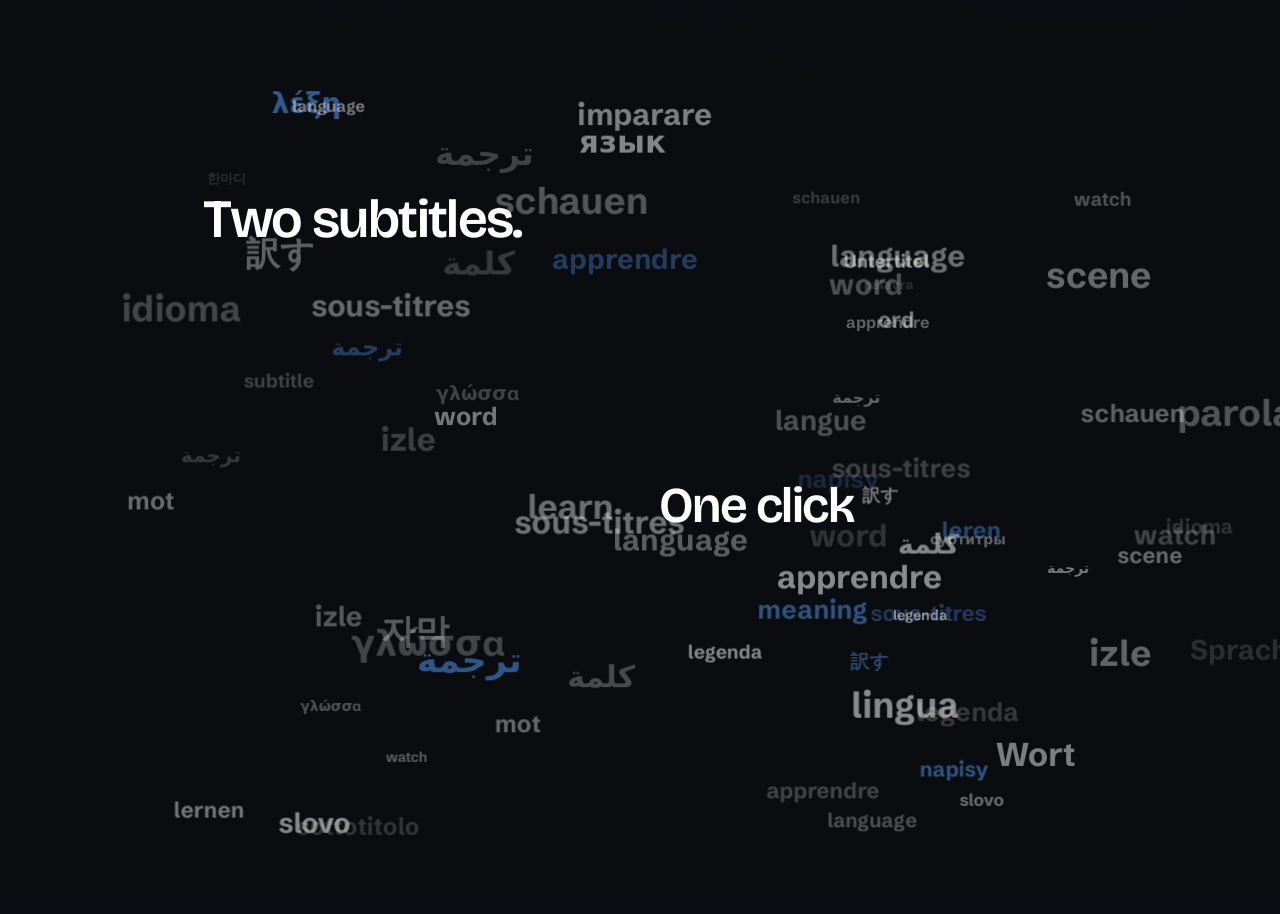
==== dual-subtitles/index.html @ 9a53d858 "Add files via upload" ====
<!doctype html>
<html lang="en">
<head>
<meta charset="utf-8">
<meta name="viewport" content="width=device-width, initial-scale=1">
<link rel="preconnect" href="https://fonts.gstatic.com" crossorigin>
<link href="https://fonts.googleapis.com/css2?family=Bricolage+Grotesque:opsz,wght@12..96,400..700&family=Schibsted+Grotesk:wght@400;500;600;700&display=swap" rel="stylesheet">
<link rel="stylesheet" href="promo.css">
<style>
  body{
    min-height:100vh;
    background:
      radial-gradient(1000px 620px at 84% -12%, rgba(74,134,212,.28), transparent 60%),
      radial-gradient(760px 520px at 4% 108%, rgba(74,134,212,.14), transparent 60%),
      radial-gradient(680px 460px at 50% 46%, rgba(107,163,234,.05), transparent 72%),
      linear-gradient(180deg,#0c0f1a 0%,var(--bg) 54%);
  }
  .hero{flex:1;width:100%;max-width:var(--maxw);margin:0 auto;display:grid;grid-template-columns:minmax(0,1.05fr) minmax(420px,.95fr);align-items:center;gap:clamp(40px,4vw,72px);padding:clamp(8px,2vh,30px) var(--gutter-x) clamp(16px,3vh,44px)}

  .eyebrow{display:inline-flex;align-items:center;gap:9px;margin-bottom:clamp(10px,1.6vh,18px);padding:7px 15px;border-radius:999px;
    background:rgba(255,255,255,.04);border:1px solid var(--line2);font-family:var(--font);
    font-size:clamp(11px,.78vw,13px);font-weight:600;letter-spacing:.18em;text-transform:uppercase;color:var(--accent3)}
  .eyebrow::before{content:"";width:6px;height:6px;border-radius:50%;background:var(--accent)}

  h1{position:relative;z-index:2;font-family:var(--font-display);font-size:clamp(34px,2.4vw + 1.5vh,70px);line-height:1.04;font-weight:600;letter-spacing:-.03em;text-wrap:balance;margin-bottom:clamp(12px,1.6vh,20px)}
  h1 .target-word{display:inline-block}
  h1 .g{position:relative;color:var(--accent);padding-right:.04em}
  h1 .g::after{content:"";position:absolute;left:.02em;right:.08em;bottom:.0em;height:.055em;border-radius:99px;
    background:linear-gradient(90deg,transparent,var(--accent),var(--accent2));transform:scaleX(0);transform-origin:left;
    transition:transform .8s var(--ease-out) .35s}
  body.revealed h1 .g::after{transform:scaleX(1)}

  .sub{font-size:clamp(16.5px,.45vw + .9vh,21px);line-height:1.55;color:var(--dim);max-width:54ch;margin-bottom:clamp(16px,2vh,26px);text-wrap:pretty}
  .feats{display:flex;flex-wrap:wrap;gap:9px;margin-bottom:clamp(16px,2vh,26px);max-width:560px}
  .feat{display:inline-flex;align-items:center;gap:10px;padding:11px 16px;border-radius:12px;background:rgba(255,255,255,.045);
    border:1px solid var(--line2);font-size:15.5px;font-weight:600;
    transition:transform .32s var(--ease-out),border-color .28s var(--ease-out),background .28s var(--ease-out)}
  .feat svg{width:18px;height:18px;color:var(--accent);transition:color .28s var(--ease-out)}
  .feat:hover{transform:translateY(-3px);border-color:var(--accent-line);background:rgba(74,134,212,.1)}
  .feat:hover svg{color:var(--accent2)}

  a.cta{display:inline-flex;align-items:center;gap:15px;background:var(--accent-strong);color:#fff;font-weight:600;font-size:17px;
    padding:12px 13px 12px 26px;border-radius:999px;border:0;text-decoration:none;
    box-shadow:0 10px 26px rgba(0,0,0,.5),inset 0 1px 0 rgba(255,255,255,.14);
    transition:transform .2s var(--ease-out),box-shadow .22s var(--ease-out),background .18s var(--ease-out),opacity .62s var(--ease-out)}
  a.cta .cta-ic{display:inline-flex;align-items:center;justify-content:center;width:36px;height:36px;border-radius:50%;
    background:rgba(255,255,255,.16);transition:transform .2s var(--ease-out),background .18s var(--ease-out)}
  a.cta .cta-ic svg{width:17px;height:17px}
  a.cta:hover{transform:translateY(-2px);background:var(--accent-press);
    box-shadow:0 15px 32px rgba(0,0,0,.5),0 0 0 1px rgba(214,230,255,.3)}
  a.cta:hover .cta-ic{background:rgba(255,255,255,.26);transform:translateX(3px)}
  a.cta:active{transform:translateY(0) scale(.98);transition-duration:.09s}
  a.cta:focus-visible{outline:2px solid #fff;outline-offset:3px}
  .note{margin-top:13px;color:var(--dim);font-size:14.5px;line-height:1.45}
  .note b{color:var(--fg);font-weight:600}
  .visual-wrap{position:relative;perspective:1100px}
  .stage-shell{position:relative;padding:7px;border-radius:27px;background:rgba(255,255,255,.035);
    border:1px solid rgba(255,255,255,.09);box-shadow:0 34px 90px rgba(0,0,0,.6),inset 0 1px 0 rgba(255,255,255,.08);
    transform-style:preserve-3d;transition:transform .4s var(--ease-out),box-shadow .55s var(--ease-out)}
  .stage-shell:hover{box-shadow:0 44px 110px rgba(0,0,0,.66),inset 0 1px 0 rgba(255,255,255,.1)}
  .stage{position:relative;width:100%;height:clamp(336px,42vh,470px);border-radius:20px;overflow:hidden;
    box-shadow:inset 0 0 0 1px rgba(255,255,255,.06);
    background:#070708 url("hisgirlfriday.jpg") 50% 30% / cover no-repeat}
  .stage::after{content:"";position:absolute;inset:0;border-radius:20px;box-shadow:inset 0 0 0 1px rgba(255,255,255,.05);pointer-events:none}
  .scrim{position:absolute;inset:0;background:linear-gradient(180deg, rgba(7,7,8,.04) 0%, rgba(7,7,8,.28) 45%, rgba(7,7,8,.92) 100%)}
  .film-badge{position:absolute;top:14px;left:14px;font-size:12.5px;color:rgba(242,243,247,.82);background:rgba(8,9,13,.74);
    border:1px solid var(--line);border-radius:999px;padding:5px 11px}
  .subs{position:absolute;left:5%;right:5%;bottom:7%;text-align:center;text-shadow:0 2px 6px rgba(0,0,0,.95)}
  .orig{font-size:25px;font-weight:600;line-height:1.3}
  .orig .w{background:rgba(34,86,143,.88);color:#eaf2ff;border:1px solid rgba(214,230,255,.34);border-radius:5px;padding:0 4px}
  .trans{margin-top:7px;font-size:18px;font-weight:600;color:var(--accent3)}
  .pop{position:absolute;left:50%;bottom:46%;width:200px;background:#0c0d10;border:1px solid var(--line2);
    border-radius:14px;padding:12px 13px;box-shadow:0 18px 50px rgba(0,0,0,.6)}
  .pop .pw{font-size:19px;font-weight:700}
  .pop .pt{font-size:16px;color:var(--accent3);margin-top:3px}
  .pop .pm{font-size:11px;color:var(--dim);margin-top:8px;display:inline-block;border:1px solid var(--line);border-radius:999px;padding:3px 8px}
  .pop .pa{display:flex;gap:7px;margin-top:11px}
  .pop .pb{flex:1;text-align:center;font-size:12px;font-weight:600;padding:7px;border-radius:9px;background:#1c1e26;border:1px solid var(--line2)}
  .pop .pb.save{background:var(--accent-strong);border-color:rgba(214,230,255,.22);color:#fff}
  .toggle-chip{position:absolute;top:14px;right:14px;display:flex;align-items:center;gap:9px;background:rgba(8,9,13,.74);
    border:1px solid var(--line2);border-radius:999px;padding:9px 14px;font-size:14px;font-weight:600}
  .sw{width:34px;height:19px;border-radius:999px;background:var(--accent);position:relative}
  .sw::after{content:"";position:absolute;top:2px;right:2px;width:15px;height:15px;border-radius:50%;background:#fff}

  .intro-layer{position:fixed;inset:0;z-index:40;pointer-events:none;overflow:hidden;background:rgba(11,12,15,.94)}
  .cloud-word,.focus-word{position:absolute;left:0;top:0;white-space:nowrap;will-change:transform,opacity}
  .cloud-word{font-weight:700;color:rgba(255,255,255,.82);opacity:0;filter:blur(.1px);transition:opacity .55s ease}
  .focus-word{z-index:45;font-family:var(--font-display);font-weight:600;letter-spacing:-.03em;color:#fff;opacity:0;line-height:1.04;transition:transform .95s cubic-bezier(.18,.72,.18,1),opacity .55s ease}
  .focus-word.accent{color:var(--accent)}
  body:not(.motion-done) h1{opacity:0}
  .reveal{opacity:0;transform:translateY(14px);transition:opacity .62s var(--ease-out),transform .62s var(--ease-out)}
  body.revealed .reveal{opacity:1;transform:none}
  body.revealed .site-header.reveal{transition-delay:.05s}
  body.revealed .intro-layer{opacity:0;visibility:hidden;transition:opacity .45s ease,visibility .45s}
  body.clearing .cloud-word{opacity:0!important}
  @media (max-width:900px){
    .hero{grid-template-columns:1fr;padding:24px 28px 38px;gap:28px}
    h1{font-size:44px}
    .stage{height:360px}
  }
  @media (max-width:650px){
    .intro-layer{display:none}
    .cloud-word,.focus-word{display:none}
    .reveal{opacity:1;transform:none;transition:none}
    body:not(.motion-done) h1{opacity:1}
    h1 .g::after{transform:scaleX(1)}
    .hero{padding:28px 28px 38px;gap:26px}
    h1{font-size:clamp(36px,10.5vw,44px)}
    .stage{height:340px}
    .pop{display:none}
    .orig{font-size:21px}
    .trans{font-size:16px}
  }
  @media (prefers-reduced-motion:reduce){
    .intro-layer{display:none}.reveal{opacity:1;transform:none;transition:none}body:not(.motion-done) h1{opacity:1}
    h1 .g::after{transition:none;transform:scaleX(1)}
    a.cta,a.cta .cta-ic,.feat,.feat svg,.stage-shell{transition:none}
  }
</style>
</head>
<body>
  <div class="intro-layer" aria-hidden="true"></div>

  <header class="site-header reveal">
    <img class="logo" src="icon.png" alt="Dual Subtitles">
    <span class="brand">Dual Subtitles</span>
    <nav class="nav">
      <a href="index.html" class="active">Overview</a>
      <a href="features.html">Features</a>
      <a href="deepl-setup.html">DeepL setup</a>
    </nav>
    <span class="pill"><svg viewBox="0 0 24 24" fill="none" stroke="currentColor" stroke-width="2.5" stroke-linecap="round" stroke-linejoin="round"><polyline points="20 6 9 17 4 12"/></svg>100% free</span>
  </header>

  <main class="hero">
    <section>
      <span class="eyebrow reveal">Chrome extension &middot; 100% free</span>
      <h1><span class="target-word" data-focus="0">Two subtitles.</span><br><span class="target-word" data-focus="1">One click</span> <span class="target-word g" data-focus="2">to learn.</span></h1>
      <p class="sub reveal" style="transition-delay:.12s">Watch films with the original line and a live translation underneath. Tap any word to translate it and save it to your vocabulary.</p>
      <div class="feats reveal" style="transition-delay:.2s">
        <span class="feat"><svg viewBox="0 0 24 24" fill="none" stroke="currentColor" stroke-width="2"><path d="M4 5h16M4 12h16M4 19h10"/></svg>Dual subtitles</span>
        <span class="feat"><svg viewBox="0 0 24 24" fill="none" stroke="currentColor" stroke-width="2"><path d="M5 8h14M9 4v4M7 16l3-8 3 8M19 12h-6M16 9l3 3-3 3"/></svg>Click-to-translate</span>
        <span class="feat"><svg viewBox="0 0 24 24" fill="none" stroke="currentColor" stroke-width="2" stroke-linecap="round" stroke-linejoin="round"><path d="M6.5 2H20v20H6.5A2.5 2.5 0 0 1 4 19.5v-15A2.5 2.5 0 0 1 6.5 2z"/></svg>Vocabulary book</span>
        <span class="feat"><svg viewBox="0 0 24 24" fill="none" stroke="currentColor" stroke-width="2"><circle cx="12" cy="12" r="9"/><path d="M8 12h8M12 8v8"/></svg>No account, no fees</span>
      </div>
      <!-- Install CTA. Replace href with the real Chrome Web Store listing URL once published
           (or point it at a direct .zip download if distributing the build directly). -->
      <a class="cta reveal" href="https://chromewebstore.google.com/" target="_blank" rel="noopener" style="transition-delay:.28s">Add to Chrome &mdash; free<span class="cta-ic"><svg viewBox="0 0 24 24" fill="none" stroke="#fff" stroke-width="2" stroke-linecap="round" stroke-linejoin="round"><path d="M12 5v14M5 12h14"/></svg></span></a>
      <div class="note reveal" style="transition-delay:.34s">Works on <b>Amazon Prime Video</b> and <b>Kino.pub</b> &mdash; more streaming sites supported on request.</div>
    </section>

    <section class="visual-wrap reveal" style="transition-delay:.18s">
      <div class="stage-shell">
      <div class="stage" role="img" aria-label="Dual Subtitles over a scene from His Girl Friday (1940): the line “Walter, you're wonderful, in a loathsome sort of way.” shown with its German translation underneath, and a popup translating the word “loathsome” to “abscheulich”.">
        <div class="scrim"></div>
        <div class="film-badge">His Girl Friday (1940) &middot; public domain</div>
        <div class="toggle-chip">Show translation <span class="sw"></span></div>
        <div class="pop">
          <div class="pw">loathsome</div>
          <div class="pt">abscheulich</div>
          <span class="pm">en &rarr; de &middot; DeepL</span>
        </div>
        <div class="subs">
          <div class="orig">Walter, you're wonderful, in a <span class="w">loathsome</span> sort of way.</div>
          <div class="trans">Walter, du bist wunderbar &mdash; auf eine abscheuliche Art.</div>
        </div>
      </div>
      </div>
    </section>
  </main>

  <footer class="site-footer reveal" style="transition-delay:.4s">
    <span class="fbrand"><img src="icon.png" alt="">Dual Subtitles</span>
    <span>Free &middot; no account &middot; works on Prime Video &amp; Kino.pub</span>
    <nav class="flinks">
      <a href="index.html">Overview</a>
      <a href="features.html">Features</a>
      <a href="deepl-setup.html">DeepL setup</a>
      <a href="privacy.html">Privacy</a>
      <a href="license.html">License</a>
      <a href="https://www.deepl.com/pro-api">DeepL API</a>
      <a href="../index.html">Made by Yuri Markov</a>
    </nav>
  </footer>

  <script>
    (function(){
      var body=document.body;
      var layer=document.querySelector('.intro-layer');
      var timers=[];
      function clearAll(){timers.forEach(function(t){clearTimeout(t);});timers=[];}
      function unbind(){['pointerdown','keydown','wheel','touchstart'].forEach(function(ev){window.removeEventListener(ev,skip,true);});}
      function done(){
        clearAll();
        body.classList.remove('clearing');
        body.classList.add('motion-done','revealed');
        if(layer){layer.style.opacity='0';layer.style.visibility='hidden';setTimeout(function(){layer.style.display='none';},450);}
        try{sessionStorage.setItem('kpds_seen','1');}catch(e){}
        unbind();
      }
      function skip(){done();}

      var reduce=window.matchMedia&&window.matchMedia('(prefers-reduced-motion: reduce)').matches;
      var seen=false;try{seen=sessionStorage.getItem('kpds_seen')==='1';}catch(e){}
      if(reduce||seen){done();return;}

      // let any interaction fast-forward the intro
      ['pointerdown','keydown','wheel','touchstart'].forEach(function(ev){
        window.addEventListener(ev,skip,{capture:true,passive:true});
      });

      function buildIntro(){
      var words=[
        'word','Wort','mot','palabra','parola','slovo','palavra','woord','ord',
        'subtitle','Untertitel','sous-titres','subtitulo','sottotitolo','napisy','legenda',
        'learn','lernen','apprendre','aprender','imparare','leren','izle','watch','schauen',
        'language','Sprache','langue','idioma','lingua','dil','meaning','story','voice','scene',
        '\u0441\u043b\u043e\u0432\u043e','\u0441\u0443\u0431\u0442\u0438\u0442\u0440\u044b','\u0443\u0447\u0438\u0442\u044c','\u044f\u0437\u044b\u043a',
        '\u8a00\u8449','\u5b57\u5e55','\u8a33\u3059','\ud55c\ub9c8\ub514','\uc790\ub9c9',
        '\u0643\u0644\u0645\u0629','\u062a\u0631\u062c\u0645\u0629','\u03bb\u03ad\u03be\u03b7','\u03b3\u03bb\u03ce\u03c3\u03c3\u03b1'
      ];
      var cloudCount=112;
      for(var i=0;i<cloudCount;i++){
        timers.push(setTimeout(function(){
          var el=document.createElement('span');
          el.className='cloud-word';
          el.textContent=words[Math.floor(Math.random()*words.length)];
          el.style.fontSize=(13+Math.random()*24).toFixed(0)+'px';
          el.style.transform='translate3d('+(4+Math.random()*92)+'vw,'+(7+Math.random()*84)+'vh,0)';
          if(Math.random()<.18) el.style.color='var(--accent)';
          layer.appendChild(el);
          requestAnimationFrame(function(){el.style.opacity=(.16+Math.random()*.5).toFixed(2);});
        },i*16));
      }

      var focusLabels=['Two subtitles.','One click','to learn.'];
      var focusEls=focusLabels.map(function(label,idx){
        var el=document.createElement('span');
        el.className='focus-word'+(idx===2?' accent':'');
        el.textContent=label;
        el.style.fontSize=(idx===0?'54px':'50px');
        layer.appendChild(el);
        var x=[18,52,36][idx]+(Math.random()*6-3);
        var y=[22,53,69][idx]+(Math.random()*6-3);
        el.style.transform='translate3d('+x+'vw,'+y+'vh,0)';
        return el;
      });

      timers.push(setTimeout(function(){
        focusEls.forEach(function(el,idx){
          timers.push(setTimeout(function(){el.style.opacity='1';},idx*380));
        });
      },620));

      timers.push(setTimeout(function(){
        body.classList.add('clearing');
        document.querySelectorAll('.target-word').forEach(function(target){
          var idx=Number(target.getAttribute('data-focus'));
          var rect=target.getBoundingClientRect();
          focusEls[idx].style.fontSize=window.getComputedStyle(target).fontSize;
          focusEls[idx].style.transform='translate3d('+rect.left+'px,'+rect.top+'px,0)';
        });
      },2250));

      timers.push(setTimeout(done,3350));
      }

      // Start only once the display font is ready, so the headline never
      // animates in a fallback face and then visibly swaps. Fallback timer
      // guarantees the intro still runs if font loading stalls.
      if(document.fonts&&document.fonts.ready){
        var started=false,go=function(){if(started)return;started=true;buildIntro();};
        document.fonts.ready.then(go);
        timers.push(setTimeout(go,900));
      }else{
        buildIntro();
      }
    })();
  </script>

  <script>
    // Subtle mouse-tilt on the film frame (desktop, fine pointer, motion-ok).
    (function(){
      var fine=window.matchMedia&&window.matchMedia('(hover: hover) and (pointer: fine)').matches;
      var reduce=window.matchMedia&&window.matchMedia('(prefers-reduced-motion: reduce)').matches;
      if(!fine||reduce)return;
      var wrap=document.querySelector('.visual-wrap'),shell=document.querySelector('.stage-shell');
      if(!wrap||!shell)return;
      var raf=0,tx=0,ty=0;
      function apply(){raf=0;shell.style.transform='translateY(-3px) rotateX('+ty+'deg) rotateY('+tx+'deg)';}
      wrap.addEventListener('pointermove',function(e){
        var r=wrap.getBoundingClientRect();
        var px=(e.clientX-r.left)/r.width-0.5, py=(e.clientY-r.top)/r.height-0.5;
        tx=px*7; ty=-py*7;
        if(!raf)raf=requestAnimationFrame(apply);
      });
      wrap.addEventListener('pointerleave',function(){tx=0;ty=0;shell.style.transform='';});
    })();
  </script>
</body>
</html>
---- dual-subtitles/promo.css ----
:root{
  --bg:#0b0c12; --surface:#15161d; --surface2:#1d2030;
  --line:rgba(255,255,255,.085); --line2:rgba(226,232,255,.18);
  --fg:#f2f3f7; --dim:rgba(242,243,247,.64);
  --accent:#4a86d4; --accent2:#6ba3ea; --accent-strong:#22568f; --accent-press:#2b6bb0; --accent3:#d6e6ff; --ok:#9fc3ff;
  --accent-soft:rgba(74,134,212,.16); --accent-line:rgba(214,230,255,.28);
  --accent-glow:rgba(74,134,212,.28);
  --font:"Schibsted Grotesk",system-ui,-apple-system,"Segoe UI",sans-serif;
  --font-display:"Bricolage Grotesque",system-ui,-apple-system,"Segoe UI",sans-serif;
  /* strong ease-out (Emil) — built-in `ease` is too weak for UI feedback */
  --ease-out:cubic-bezier(.23,1,.32,1);
  /* fluid page gutter: min 28px, grows with viewport, and on wide screens
     grows further to center content within --maxw so it never sprawls */
  --maxw:1500px;
  --gutter-x:max(clamp(28px,5vw,80px), calc((100% - var(--maxw)) / 2));
}
*{margin:0;padding:0;box-sizing:border-box}
html{background:var(--bg)}
body{font-family:var(--font);color:var(--fg);min-height:100vh;display:flex;flex-direction:column;position:relative}

/* ---- ambient drifting glow (subtle background life) ---- */
body::before{content:"";position:fixed;left:0;right:0;top:-24vh;height:80vh;z-index:0;pointer-events:none;
  background:radial-gradient(560px 380px at 28% 30%, rgba(74,134,212,.10), transparent 70%);
  animation:kpds-drift 30s ease-in-out infinite alternate;will-change:transform}
@keyframes kpds-drift{from{transform:translate3d(-5%,-3%,0)}to{transform:translate3d(7%,5%,0)}}
body>*{position:relative;z-index:1}

/* ---- scroll reveal (IntersectionObserver adds .in) ---- */
.sr{opacity:0;transform:translateY(24px);filter:blur(6px);
  transition:opacity .7s var(--ease-out),transform .7s var(--ease-out),filter .7s var(--ease-out)}
.sr.in{opacity:1;transform:none;filter:none}

@media (prefers-reduced-motion:reduce){
  body::before{animation:none}
  .sr{opacity:1;transform:none;filter:none;transition:none}
}

/* ---- shared header (identical on every page) ---- */
.site-header{display:flex;align-items:center;gap:14px;padding:17px var(--gutter-x);border-bottom:1px solid var(--line);background:rgba(11,12,18,.55);backdrop-filter:blur(14px)}
.site-header .logo{width:44px;height:44px;border-radius:13px;display:block}
.site-header .brand{font-weight:700;font-size:21px;letter-spacing:.1px}
.nav{margin-left:auto;display:flex;gap:28px}
.nav a{color:var(--dim);font-size:15.5px;font-weight:600;text-decoration:none}
.nav a:hover,.nav a.active{color:var(--fg)}
.nav a:focus-visible,.site-footer a:focus-visible{outline:2px solid var(--accent);outline-offset:3px;border-radius:4px;color:var(--fg)}

/* ---- shared status pill (identical everywhere) ---- */
.pill{margin-left:20px;display:inline-flex;align-items:center;gap:8px;padding:8px 16px;border-radius:999px;
  background:var(--accent-soft);border:1px solid var(--accent-line);color:#eef1ff;
  font-size:14px;font-weight:700;white-space:nowrap}
.pill svg{width:16px;height:16px}

/* ---- shared footer ---- */
.site-footer{margin-top:auto;display:flex;align-items:center;gap:22px;padding:17px var(--gutter-x);
  border-top:1px solid var(--line);color:var(--dim);font-size:14.5px;flex-wrap:wrap}
.site-footer .fbrand{display:flex;align-items:center;gap:9px;color:var(--fg);font-weight:600}
.site-footer .fbrand img{width:24px;height:24px;border-radius:7px}
.site-footer .flinks{display:flex;gap:20px;margin-left:auto;flex-wrap:wrap}
.site-footer a{text-decoration:none;color:var(--dim)}
.site-footer a:hover{color:var(--fg)}

@media (max-width:900px){
  body{min-height:100vh}
  .site-header{padding:20px 28px;flex-wrap:wrap}
  .nav{order:3;width:100%;margin-left:0;gap:20px;overflow-x:auto;padding-top:8px}
  .pill{margin-left:auto}
  .site-footer{padding:22px 28px;gap:14px}
  .site-footer .flinks{width:100%;margin-left:0;gap:14px}
}
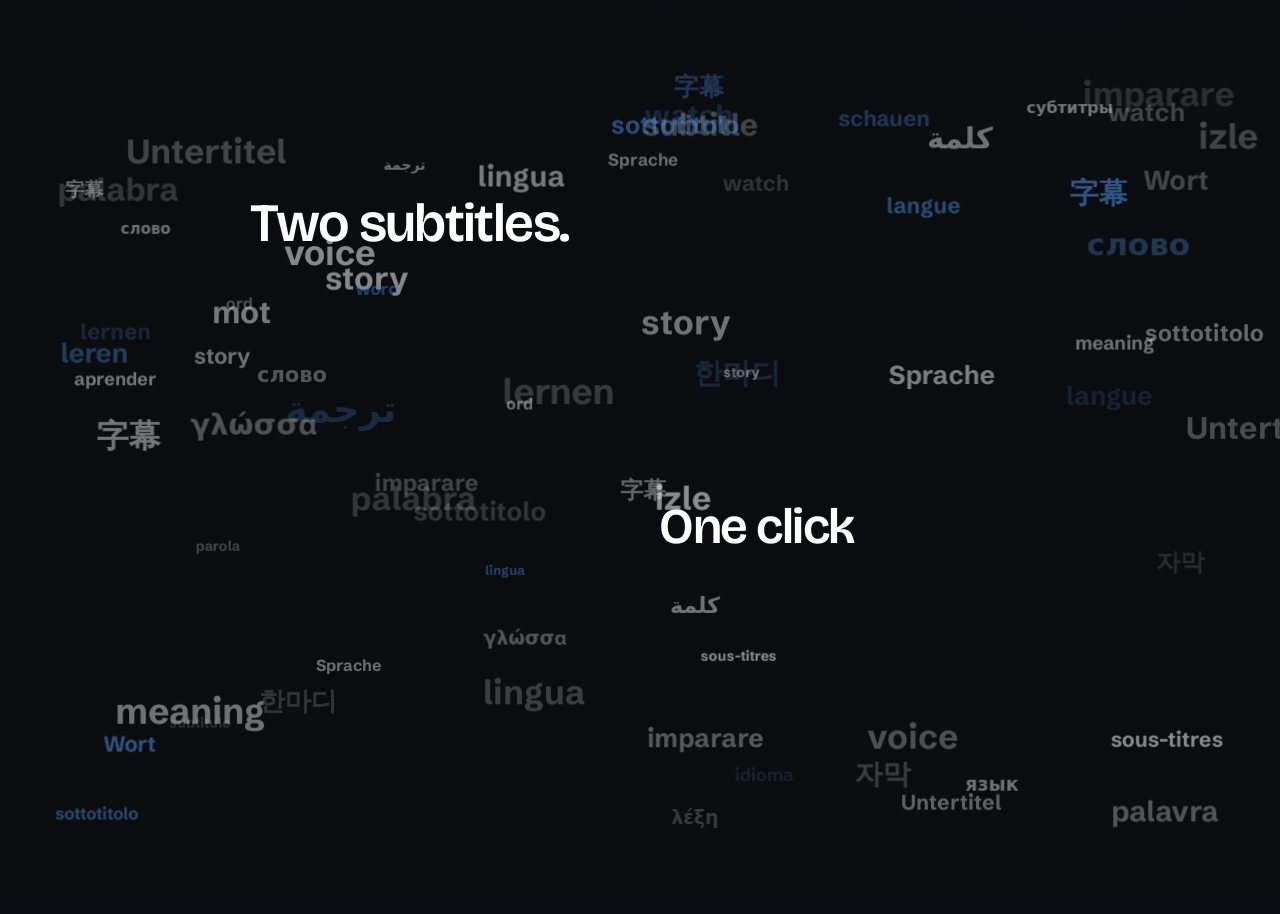
==== commit 45cccde5: "Add files via upload" ====
--- a/dual-subtitles/index.html
+++ b/dual-subtitles/index.html
@@ -15,7 +15,7 @@
       radial-gradient(680px 460px at 50% 46%, rgba(107,163,234,.05), transparent 72%),
       linear-gradient(180deg,#0c0f1a 0%,var(--bg) 54%);
   }
-  .hero{flex:1;width:100%;max-width:var(--maxw);margin:0 auto;display:grid;grid-template-columns:minmax(0,1.05fr) minmax(420px,.95fr);align-items:center;gap:clamp(40px,4vw,72px);padding:clamp(8px,2vh,30px) var(--gutter-x) clamp(16px,3vh,44px)}
+  .hero{flex:1;width:100%;display:grid;grid-template-columns:minmax(0,1.05fr) minmax(420px,.95fr);align-items:center;gap:clamp(40px,4vw,72px);padding:clamp(8px,2vh,30px) var(--gutter-x) clamp(16px,3vh,44px)}
 
   .eyebrow{display:inline-flex;align-items:center;gap:9px;margin-bottom:clamp(10px,1.6vh,18px);padding:7px 15px;border-radius:999px;
     background:rgba(255,255,255,.04);border:1px solid var(--line2);font-family:var(--font);
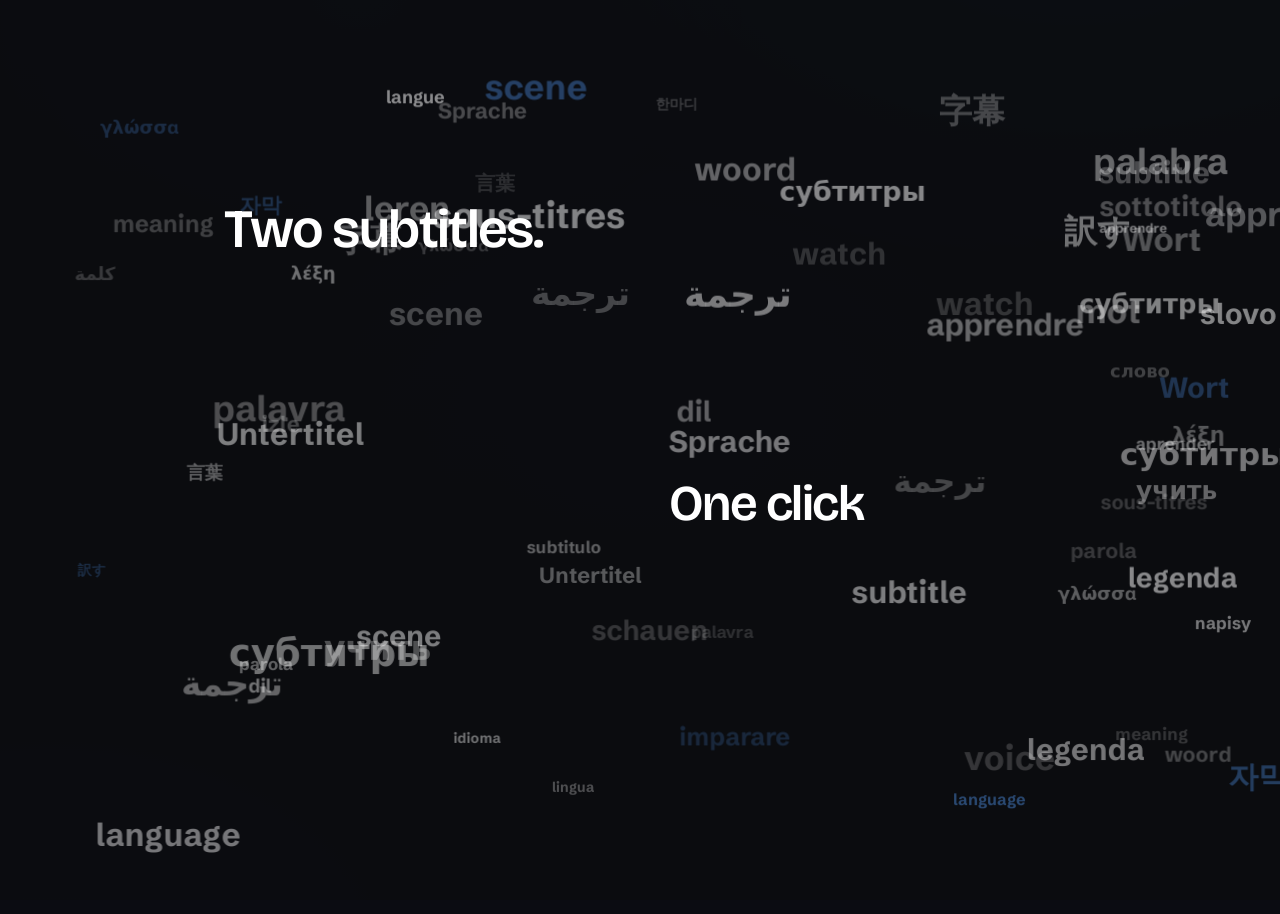
==== commit d1268e50: "Add files via upload" ====
--- a/dual-subtitles/index.html
+++ b/dual-subtitles/index.html
@@ -128,6 +128,7 @@
       <a href="index.html" class="active">Overview</a>
       <a href="features.html">Features</a>
       <a href="deepl-setup.html">DeepL setup</a>
+      <a href="vote.html">Vote</a>
     </nav>
     <span class="pill"><svg viewBox="0 0 24 24" fill="none" stroke="currentColor" stroke-width="2.5" stroke-linecap="round" stroke-linejoin="round"><polyline points="20 6 9 17 4 12"/></svg>100% free</span>
   </header>
@@ -176,6 +177,7 @@
       <a href="index.html">Overview</a>
       <a href="features.html">Features</a>
       <a href="deepl-setup.html">DeepL setup</a>
+      <a href="vote.html">Vote</a>
       <a href="privacy.html">Privacy</a>
       <a href="license.html">License</a>
       <a href="https://www.deepl.com/pro-api">DeepL API</a>
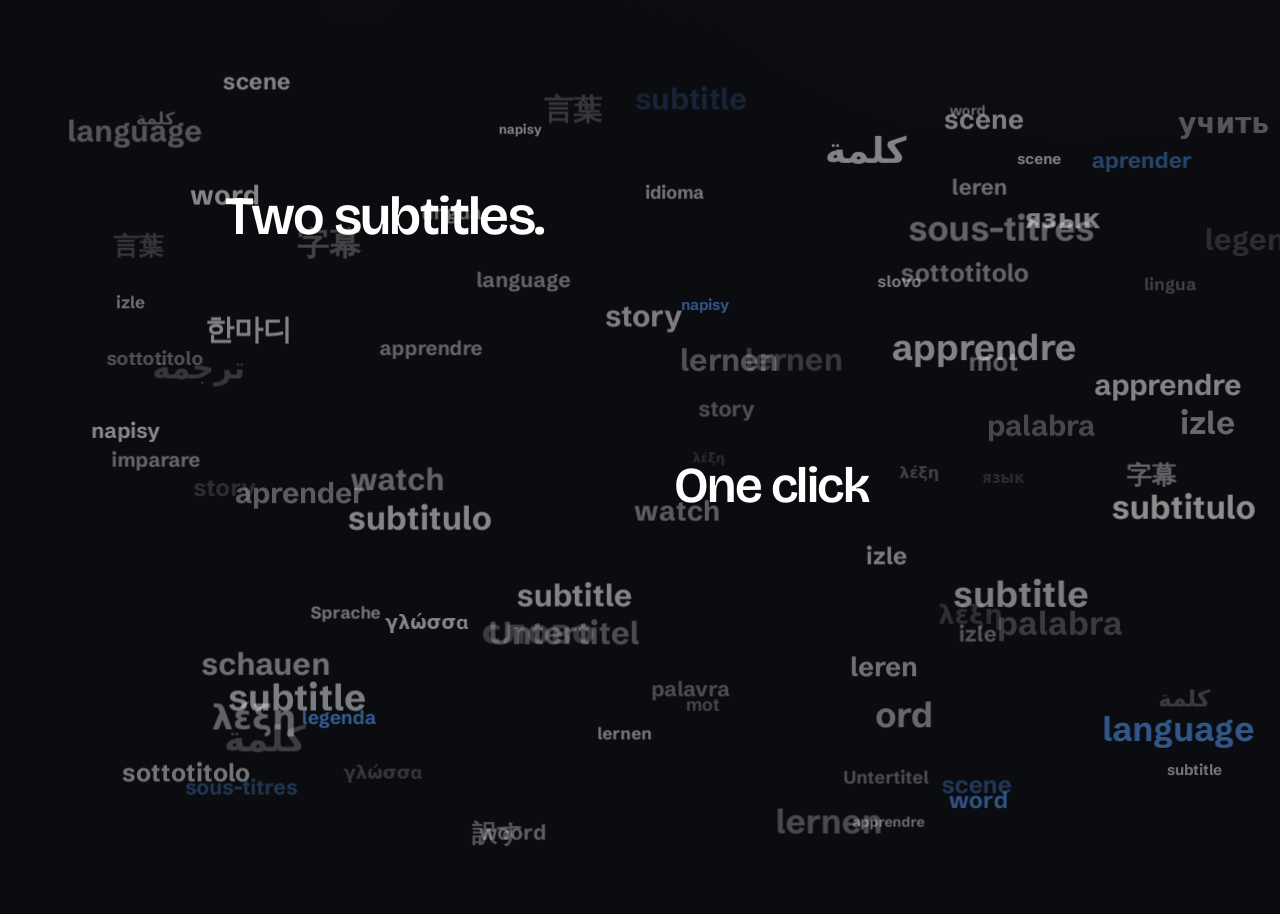
==== commit 616a3837: "Add files via upload" ====
--- a/dual-subtitles/index.html
+++ b/dual-subtitles/index.html
@@ -129,6 +129,7 @@
       <a href="features.html">Features</a>
       <a href="deepl-setup.html">DeepL setup</a>
       <a href="vote.html">Vote</a>
+      <a href="https://chromewebstore.google.com/detail/dual-subtitles-learn-lang/jajbflfkcnblbbhfahhagfkonbeghpbc" target="_blank" rel="noopener">Chrome Store</a>
     </nav>
     <span class="pill"><svg viewBox="0 0 24 24" fill="none" stroke="currentColor" stroke-width="2.5" stroke-linecap="round" stroke-linejoin="round"><polyline points="20 6 9 17 4 12"/></svg>100% free</span>
   </header>
@@ -144,9 +145,7 @@
         <span class="feat"><svg viewBox="0 0 24 24" fill="none" stroke="currentColor" stroke-width="2" stroke-linecap="round" stroke-linejoin="round"><path d="M6.5 2H20v20H6.5A2.5 2.5 0 0 1 4 19.5v-15A2.5 2.5 0 0 1 6.5 2z"/></svg>Vocabulary book</span>
         <span class="feat"><svg viewBox="0 0 24 24" fill="none" stroke="currentColor" stroke-width="2"><circle cx="12" cy="12" r="9"/><path d="M8 12h8M12 8v8"/></svg>No account, no fees</span>
       </div>
-      <!-- Install CTA. Replace href with the real Chrome Web Store listing URL once published
-           (or point it at a direct .zip download if distributing the build directly). -->
-      <a class="cta reveal" href="https://chromewebstore.google.com/" target="_blank" rel="noopener" style="transition-delay:.28s">Add to Chrome &mdash; free<span class="cta-ic"><svg viewBox="0 0 24 24" fill="none" stroke="#fff" stroke-width="2" stroke-linecap="round" stroke-linejoin="round"><path d="M12 5v14M5 12h14"/></svg></span></a>
+      <a class="cta reveal" href="https://chromewebstore.google.com/detail/dual-subtitles-learn-lang/jajbflfkcnblbbhfahhagfkonbeghpbc" target="_blank" rel="noopener" style="transition-delay:.28s">Add to Chrome &mdash; free<span class="cta-ic"><svg viewBox="0 0 24 24" fill="none" stroke="#fff" stroke-width="2" stroke-linecap="round" stroke-linejoin="round"><path d="M12 5v14M5 12h14"/></svg></span></a>
       <div class="note reveal" style="transition-delay:.34s">Works on <b>Amazon Prime Video</b> and <b>Kino.pub</b> &mdash; more streaming sites supported on request.</div>
     </section>
 
@@ -178,6 +177,7 @@
       <a href="features.html">Features</a>
       <a href="deepl-setup.html">DeepL setup</a>
       <a href="vote.html">Vote</a>
+      <a href="https://chromewebstore.google.com/detail/dual-subtitles-learn-lang/jajbflfkcnblbbhfahhagfkonbeghpbc" target="_blank" rel="noopener">Chrome Store</a>
       <a href="privacy.html">Privacy</a>
       <a href="license.html">License</a>
       <a href="https://www.deepl.com/pro-api">DeepL API</a>
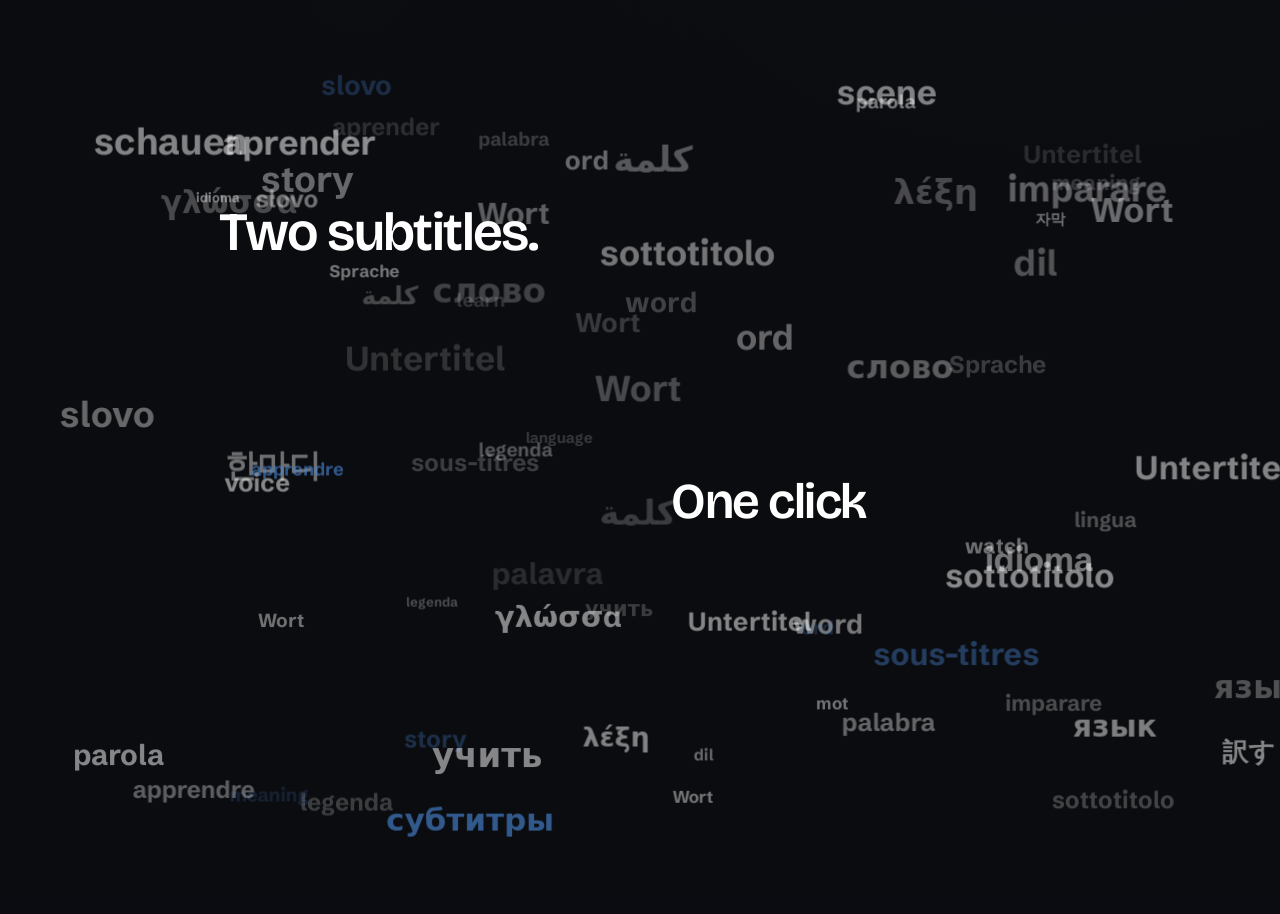
==== commit d071334b: "Add files via upload" ====
--- a/dual-subtitles/index.html
+++ b/dual-subtitles/index.html
@@ -53,6 +53,9 @@
   a.cta:focus-visible{outline:2px solid #fff;outline-offset:3px}
   .note{margin-top:13px;color:var(--dim);font-size:14.5px;line-height:1.45}
   .note b{color:var(--fg);font-weight:600}
+  .support{display:flex;flex-wrap:wrap;gap:8px;margin-top:16px;max-width:620px}
+  .support span{display:inline-flex;align-items:center;gap:7px;border:1px solid var(--line2);background:rgba(255,255,255,.045);border-radius:999px;padding:7px 11px;font-size:13px;font-weight:700;color:var(--accent3)}
+  .support span::before{content:"";width:6px;height:6px;border-radius:50%;background:var(--accent)}
   .visual-wrap{position:relative;perspective:1100px}
   .stage-shell{position:relative;padding:7px;border-radius:27px;background:rgba(255,255,255,.035);
     border:1px solid rgba(255,255,255,.09);box-shadow:0 34px 90px rgba(0,0,0,.6),inset 0 1px 0 rgba(255,255,255,.08);
@@ -146,7 +149,13 @@
         <span class="feat"><svg viewBox="0 0 24 24" fill="none" stroke="currentColor" stroke-width="2"><circle cx="12" cy="12" r="9"/><path d="M8 12h8M12 8v8"/></svg>No account, no fees</span>
       </div>
       <a class="cta reveal" href="https://chromewebstore.google.com/detail/dual-subtitles-learn-lang/jajbflfkcnblbbhfahhagfkonbeghpbc" target="_blank" rel="noopener" style="transition-delay:.28s">Add to Chrome &mdash; free<span class="cta-ic"><svg viewBox="0 0 24 24" fill="none" stroke="#fff" stroke-width="2" stroke-linecap="round" stroke-linejoin="round"><path d="M12 5v14M5 12h14"/></svg></span></a>
-      <div class="note reveal" style="transition-delay:.34s">Works on <b>Amazon Prime Video</b> and <b>Kino.pub</b> &mdash; more streaming sites supported on request.</div>
+      <div class="note reveal" style="transition-delay:.34s">Works on <b>Prime Video</b>, <b>Kino.pub</b>, <b>YouTube</b> and <b>HDRezka / Rezka players</b>.</div>
+      <div class="support reveal" style="transition-delay:.38s" aria-label="Supported sites">
+        <span>Prime Video</span>
+        <span>Kino.pub</span>
+        <span>YouTube</span>
+        <span>HDRezka / Rezka</span>
+      </div>
     </section>
 
     <section class="visual-wrap reveal" style="transition-delay:.18s">
@@ -171,7 +180,7 @@
 
   <footer class="site-footer reveal" style="transition-delay:.4s">
     <span class="fbrand"><img src="icon.png" alt="">Dual Subtitles</span>
-    <span>Free &middot; no account &middot; works on Prime Video &amp; Kino.pub</span>
+    <span>Free &middot; no account &middot; works on Prime Video, Kino.pub, YouTube &amp; Rezka players</span>
     <nav class="flinks">
       <a href="index.html">Overview</a>
       <a href="features.html">Features</a>
